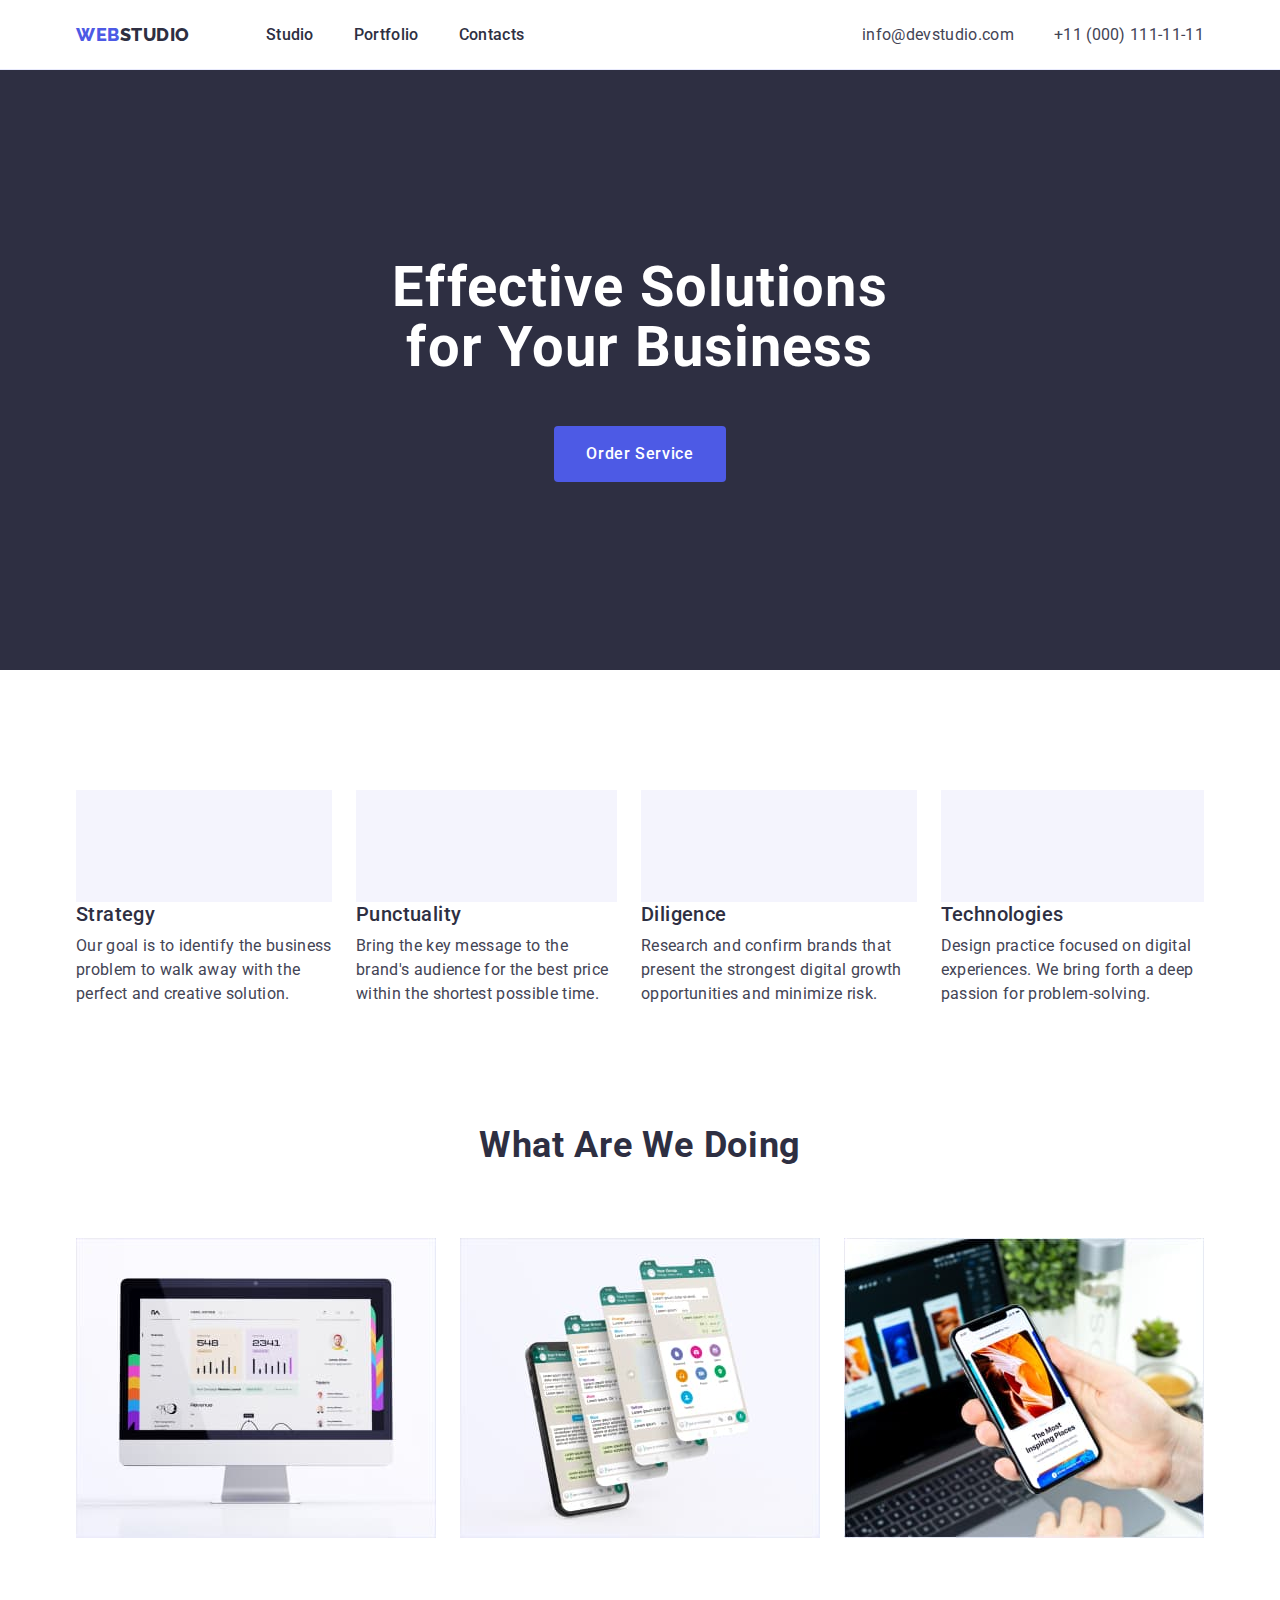
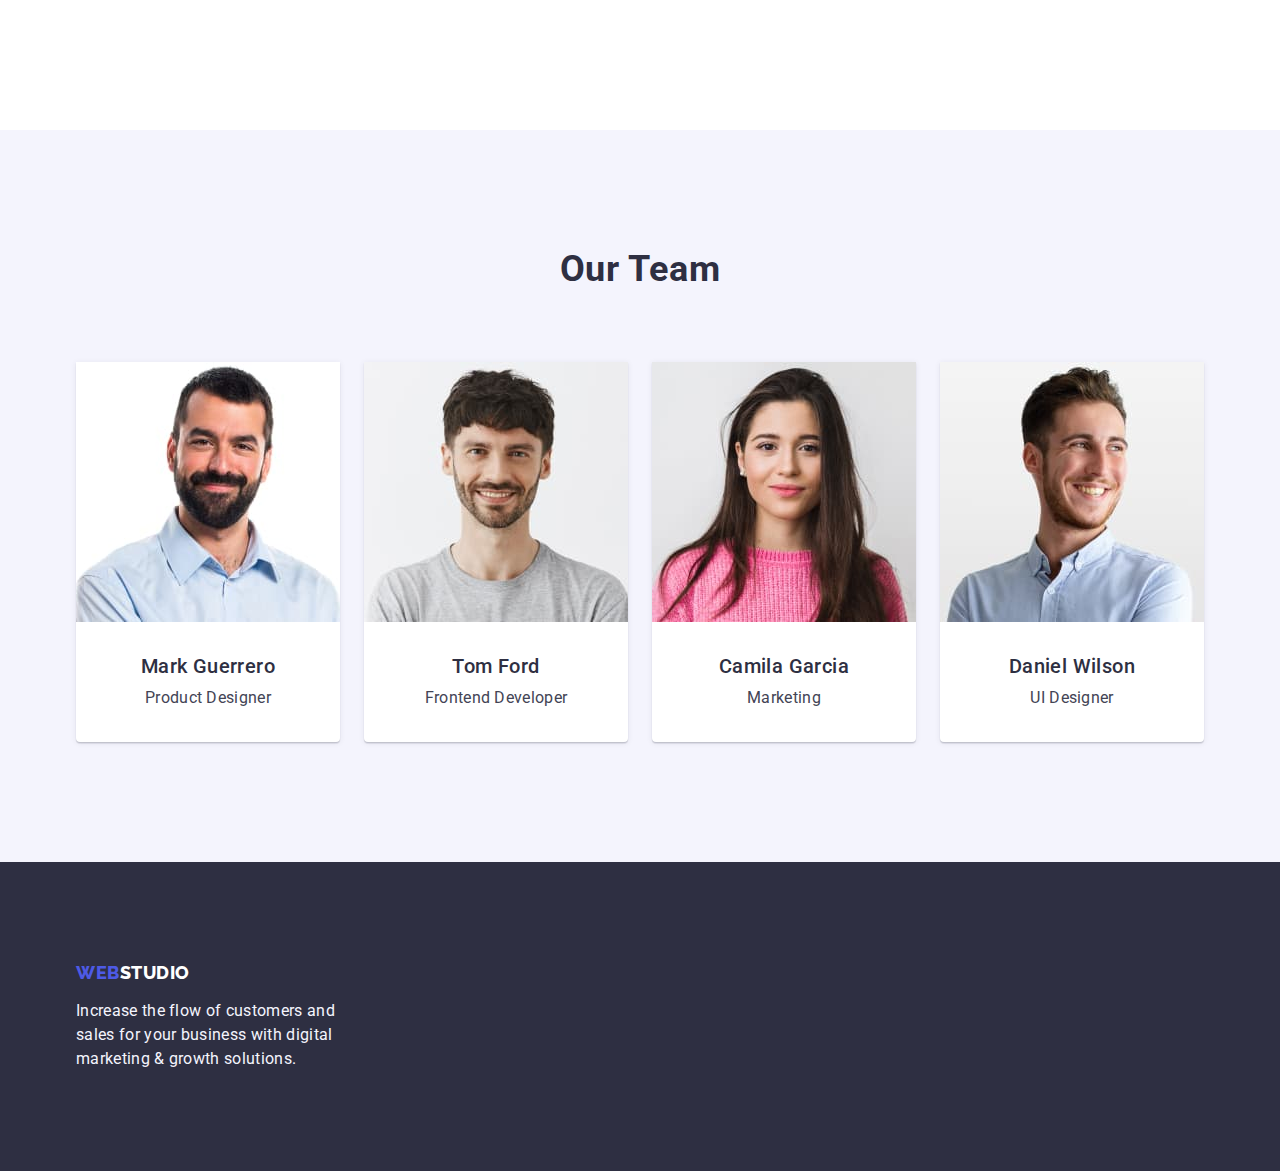
==== index.html @ 7a39d85d "Initial commit" ====
<!DOCTYPE html>
<html lang="en">
  <head>
    <meta charset="UTF-8" />
    <meta http-equiv="X-UA-Compatible" content="IE=edge" />
    <meta name="viewport" content="width=device-width, initial-scale=1.0" />
    <title>Document</title>
    <link rel="preconnect" href="https://fonts.googleapis.com" />
    <link rel="preconnect" href="https://fonts.gstatic.com" crossorigin />
    <link
      href="https://fonts.googleapis.com/css2?family=Raleway:wght@800&family=Roboto:wght@400;500;700&display=swap"
      rel="stylesheet"
    />
    <link
      rel="stylesheet"
      href="https://cdnjs.cloudflare.com/ajax/libs/modern-normalize/1.1.0/modern-normalize.min.css"
    />
    <link rel="stylesheet" href="./CSS/style.css" />
  </head>
  <body>
    <header class="header">
      <div class="container main-nav">
        <nav class="header-navigation">
          <a class="header-logo link" href="./index.html"
            >WEB<span class="logo-half">STUDIO</span></a
          >
          <ul class="site-nav list">
            <li class="item">
              <a class="header-link link" href="/">Studio</a>
            </li>
            <li class="item">
              <a class="header-link link" href="./portfolio.html">Portfolio</a>
            </li>
            <li class="item">
              <a class="header-link link" href="/">Contacts</a>
            </li>
          </ul>
        </nav>
        <address class="address">
          <ul class="contact-nav list">
            <li>
              <a class="address-link link" href="mailto:info@devstudio.com"
                >info@devstudio.com</a
              >
            </li>
            <li>
              <a class="address-link link" href="tel:+110001111111"
                >+11 (000) 111-11-11</a
              >
            </li>
          </ul>
        </address>
      </div>
    </header>
    <main>
      <section class="heros">
        <h1 class="heros-title">
          Effective Solutions <br />
          for Your Business
        </h1>
        <button class="heros-button" type="button">Order Service</button>
      </section>
      <section class="section-advantages">
        <div class="container">
          <h2 class="section-advantages-title">Our advantages</h2>
          <ul class="advantages-list list">
            <li class="advanced-box">
              <div class="title-box"></div>
              <h3 class="section-global-subtitle">Strategy</h3>
              <p class="section-global-text">
                Our goal is to identify the business problem to walk away with
                the perfect and creative solution.
              </p>
            </li>
            <li class="advanced-box">
              <div class="title-box"></div>
              <h3 class="section-global-subtitle">Punctuality</h3>
              <p class="section-global-text">
                Bring the key message to the brand's audience for the best price
                within the shortest possible time.
              </p>
            </li>
            <li class="advanced-box">
              <div class="title-box"></div>
              <h3 class="section-global-subtitle">Diligence</h3>
              <p class="section-global-text">
                Research and confirm brands that present the strongest digital
                growth opportunities and minimize risk.
              </p>
            </li>
            <li class="advanced-box">
              <div class="title-box"></div>
              <h3 class="section-global-subtitle">Technologies</h3>
              <p class="section-global-text">
                Design practice focused on digital experiences. We bring forth a
                deep passion for problem-solving.
              </p>
            </li>
          </ul>
        </div>
      </section>
      <section class="section-works">
        <div class="container">
          <h2 class="section-global-title">What Are We Doing</h2>
          <ul class="filters-button list link">
            <li>
              <a href="./index.html">
                <img
                  class="img-size"
                  src="./images/image1.jpg"
                  alt="Comruter"
                  width="360"
                  height="300"
                />
              </a>
            </li>
            <li>
              <a href="./index.html"
                ><img
                  class="img-size"
                  src="./images/image2.jpg"
                  alt="Smartphone"
                  width="360"
                  height="300"
                />
              </a>
            </li>
            <li>
              <a href="./index.html"
                ><img
                  class="img-size"
                  src="./images/image3.jpg"
                  alt="Conect"
                  width="360"
                  height="300"
                />
              </a>
            </li>
          </ul>
        </div>
      </section>
      <section class="section-team">
        <div class="container">
          <h2 class="section-global-title">Our Team</h2>
          <ul class="team-box list">
            <li class="team-cards">
              <img
                class="img-size"
                src="./images/foto1.jpg"
                alt="Photo Mark Guerrero"
                width="264"
                height="260"
              />
              <div class="team-name">
                <h3 class="section-global-subtitle">Mark Guerrero</h3>
                <p class="section-global-text">Product Designer</p>
              </div>
            </li>
            <li class="team-cards">
              <img
                class="img-size"
                src="./images/foto2.jpg"
                alt="Photo Tom Ford"
                width="264"
                height="260"
              />
              <div class="team-name">
                <h3 class="section-global-subtitle">Tom Ford</h3>
                <p class="section-global-text">Frontend Developer</p>
              </div>
            </li>
            <li class="team-cards">
              <img
                class="img-size"
                src="./images/foto3.jpg"
                alt="Photo Camila Garcia"
                width="264"
                height="260"
              />
              <div class="team-name">
                <h3 class="section-global-subtitle">Camila Garcia</h3>
                <p class="section-global-text">Marketing</p>
              </div>
            </li>
            <li class="team-cards">
              <img
                class="img-size"
                src="./images/foto4.jpg"
                alt="Photo Daniel Wilson"
                width="264"
                height="260"
              />
              <div class="team-name">
                <h3 class="section-global-subtitle">Daniel Wilson</h3>
                <p class="section-global-text">UI Designer</p>
              </div>
            </li>
          </ul>
        </div>
      </section>
    </main>
    <footer class="footer">
      <div class="box-footer container">
        <a class="footer-logo link" href="./index.html"
          >WEB<span class="logo-half-footer">STUDIO</span></a
        >
        <p class="footer-text">
          Increase the flow of customers and sales for your business with
          digital marketing & growth solutions.
        </p>
      </div>
    </footer>
  </body>
</html>
---- CSS/style.css ----
:root {
    --Primary-Brand: #4D5AE5;
    --Pressed-state: #404bbf;
    --Dark: #2e2f42;
    --Success: #31d0aa;
    --Text: #434455;
    --Subtle-Text: #8e8f99;
    --Accent: #e7e9fc;
    --Light: #f4f4fd;
    --White-background: #ffffff;
    --ModalModal-background: #fcfcfc;
}

*,
*::before,
*::after {
    box-sizing: border-box;
}

img {
    display: block;
    max-width: 100%;
    height: auto;
}

h1,
h2,
h3,
h4,
h5,
h6,
p,
ul {
    padding: 0;
    margin: 0;
}

body {
    font-family: "roboto", sans-serif;

    color: var(--Text);
    background-color: var(--White-background);

}





.container {
    max-width: 1158px;
    padding-left: 15px;
    padding-right: 15px;
    margin: 0 auto;
    /* outline: 2px solid tomato; */
}

.list {
    list-style: none;
    text-decoration: none;
    padding: 0;
    margin: 0;

}

.link {
    text-decoration: none;
}

/* Логотип */

.header-logo {
    color: var(--Primary-Brand);

    font-family: "Raleway", sans-serif;
    font-weight: 800;
    font-size: 18px;
    line-height: 1.17;
    letter-spacing: 0.03em;
    text-transform: uppercase;
    padding-top: 24px;
    padding-bottom: 24px;
}

.logo-half {
    color: var(--Dark);
}

.logo-half-footer {
    color: var(--White-background);
}

/* Навігація */
.site-nav .header-link {
    color: var(--Dark);

    font-family: Roboto;
    font-size: 16px;
    font-weight: 500;
    line-height: 1.5;
    letter-spacing: 0.02em;
}

.site-nav .item:not(:last-child) {
    margin-right: 40px;
}

.site-nav .item {
    display: block;

}

.contact-nav {
    display: flex;
    gap: 40px;

}

.main-nav {
    display: flex;
    align-items: center;
    /* justify-content: space-between; */
}

.header-navigation {
    display: flex;
    align-items: center;
}

.header {
    border-bottom: 1px solid var(--Accent);
}

.header-link {
    padding-top: 24px;
    padding-bottom: 24px;
}

.header-link:focus,
.header-link:hover {
    color: var(--Pressed-state);

    font-size: 16px;
    line-height: 1.5;
}

.site-nav {
    display: flex;
    margin-left: 76px;
}

.address {
    font-style: normal;
    margin-left: auto;
}

.address-link {
    padding-bottom: 24px;
    padding-top: 24px;

    color: var(--Text);

    font-size: 16px;
    line-height: 1.5;
    letter-spacing: 0.02em;
    font-style: normal;
}

.address-link:hover,
.address-link:focus {
    color: var(--Pressed-state);

    font-size: 16px;
    line-height: 1.5;
}

/* Heros */

.heros {
    padding-top: 188px;
    padding-bottom: 188px;
    text-align: center;
    background-color: var(--Dark);
}

.heros-title {
    /* padding: 188px 472px 292px; */
    margin-top: 0;
    margin-bottom: 48px;
    min-width: 496px;

    color: #FFFFFF;

    font-weight: 700;
    font-size: 56px;
    line-height: 1.07;
    text-align: center;
    letter-spacing: 0.02em;

}

.heros-button {
    display: inline-block;
    padding: 16px 32px;
    border-radius: 4px;
    border: none;
    min-width: 169px;
    text-align: center;
    color: var(--White-background);
    background-color: var(--Primary-Brand);

    font-family: Roboto, sans-serif;
    font-size: 16px;
    font-weight: 500;
    line-height: 1.5;
    letter-spacing: 0.04em;
}

.heros-button:hover,
.heros-button:focus {
    background-color: var(--Pressed-state);
}

/* Наші переваги */

.section-advantages {
    padding-top: 120px;
    padding-bottom: 120px;
}

.section-advantages-title {
    position: absolute;
    width: 1px;
    height: 1px;
    margin: -1px;
    border: 0;
    padding: 0;

    white-space: nowrap;
    clip-path: inset(100%);
    clip: rect(0 0 0 0);
    overflow: hidden;
}

.section-global-subtitle {
    margin-top: 0;
    margin-bottom: 8px;

    color: var(--Dark);

    font-weight: 500;
    font-size: 20px;
    line-height: 1.2;
    letter-spacing: 0.02em;
}

.section-global-text {
    margin-top: 0;
    margin-bottom: 0px;
    font-size: 16px;
    line-height: 1.5;
    letter-spacing: 0.02em;
}

.section-team-prof {
    margin-top: 0;
    margin-bottom: 0px;

    font-size: 16px;
    line-height: 1.5;
    letter-spacing: 0.02em;
}

.advanced-box {
    width: calc((100%-72px)/4);
}

.title-box {
    height: 112px;
    background-color: var(--Light);

}

.advantages-list {
    display: flex;
    gap: 24px;
}

/* Наші роботи, портфоліо */

.section-works {
    padding-top: 0px;
    padding-bottom: 120px;
}

.section-global-title {
    margin-top: 0;
    margin-bottom: 72px;

    color: var(--Dark);

    font-weight: 700;
    font-size: 36px;
    line-height: 1.11;
    text-align: center;
    letter-spacing: 0.02em;

}

/* Наша команда */
.container-team {
    width: 1440px;
    padding-top: 120px;
    padding-bottom: 120px;
    margin-left: auto;
    margin-right: auto;
    outline: 2px solid tomato;
}

.section-team {
    padding-top: 120px;
    padding-bottom: 120px;
    background-color: var(--Light);
}

.team-cards {
    margin-right: 0;
    background-color: var(--White-background);
    box-shadow: 0px 1px 6px rgba(46, 47, 66, 0.08), 0px 1px 1px rgba(46, 47, 66, 0.16), 0px 2px 1px rgba(46, 47, 66, 0.08);
    border-radius: 0px 0px 4px 4px;
}

.team-name {
    padding: 32px 18px;
    text-align: center;
}

.container-footer {
    width: 1440px;
    margin-left: auto;
    margin-right: auto;
    outline: 2px solid tomato;
    padding-top: 100px;
    padding-bottom: 100px;
}

.footer-text {
    width: 264px;
    color: var(--Light);
    font-size: 16px;
    line-height: 1.5;
    letter-spacing: 0.02em;
    margin-bottom: 0;
    margin-top: 16px;
}

.footer {
    padding-top: 100px;
    padding-bottom: 100px;
    /* width: 1440px;
    margin-left: auto;
    margin-right: auto;
    outline: 2px solid tomato; */

    background-color: var(--Dark);
}

.footer-logo {
    color: var(--Primary-Brand);

    font-family: "Raleway", sans-serif;
    font-weight: 800;
    font-size: 18px;
    line-height: 1.17;
    letter-spacing: 0.03em;
    text-transform: uppercase;
}

/* Сайт Портфоліо */
.projects-button {
    padding: 12px 24px;
    color: var(--Primary-Brand);
    background-color: var(--Accent);
    border: 1px solid #E7E9FC;
    border-radius: 4px;

    font-family: 'Roboto';
    font-weight: 500;
    font-size: 16px;
    line-height: 1.5;
    letter-spacing: 0.04em;
}

.projects-button:hover,
.projects-button:focus {
    background-color: var(--Pressed-state);
    color: var(--White-background);
    border-radius: 4px;
    border: 1px solid var(--Pressed-state);
}

.filters-button {
    display: flex;
    gap: 24px;
    justify-content: center;
    margin-bottom: 72px;
}

.projects-item {
    display: flex;
    flex-wrap: wrap;
    gap: 48px 24px;
}

.product-cards {
    margin-right: 0;
    background-color: var(--White-background);
}


.section-projects {
    padding-top: 100px;
    padding-bottom: 120px;
}



.team-box {
    display: flex;
    gap: 24px;
    /* justify-content: center; */

}

.card-box {
    padding: 32px 16px;
    border: 1px solid var(--Accent);
    border-top: none;
}
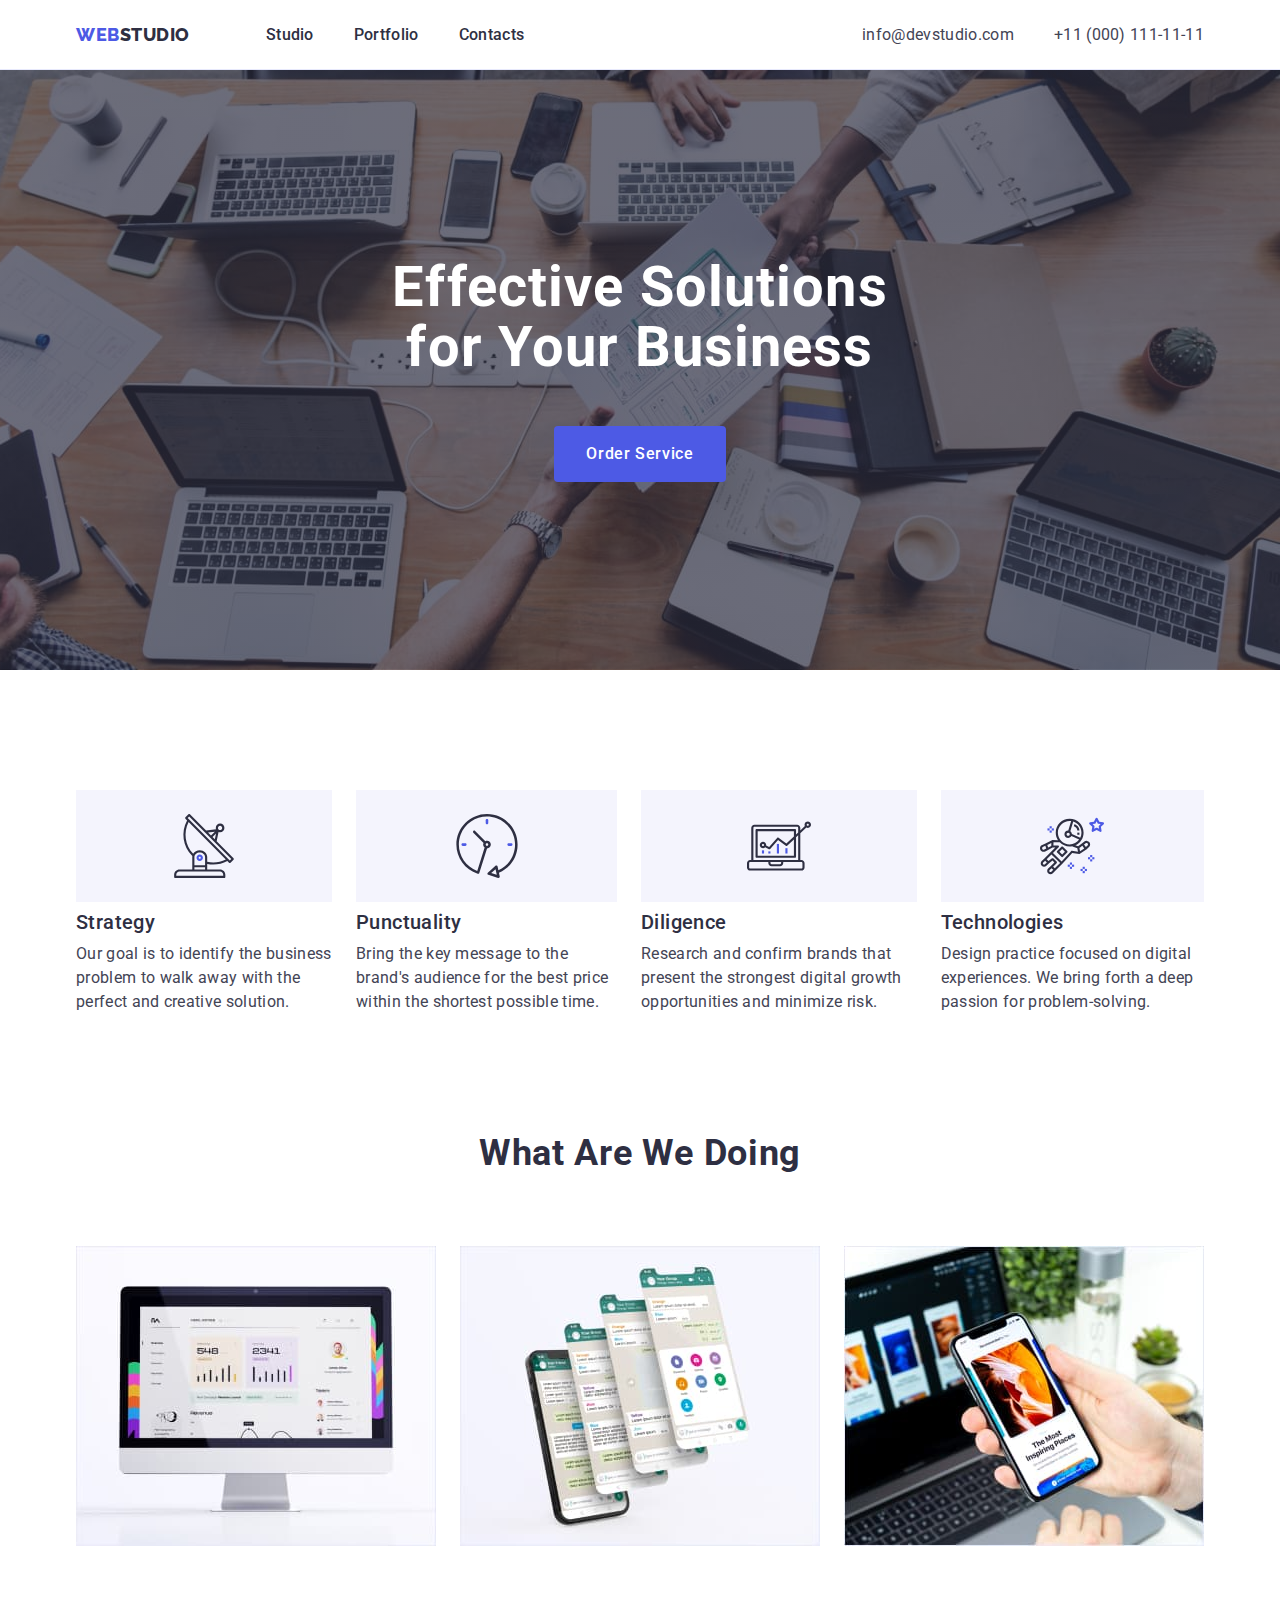
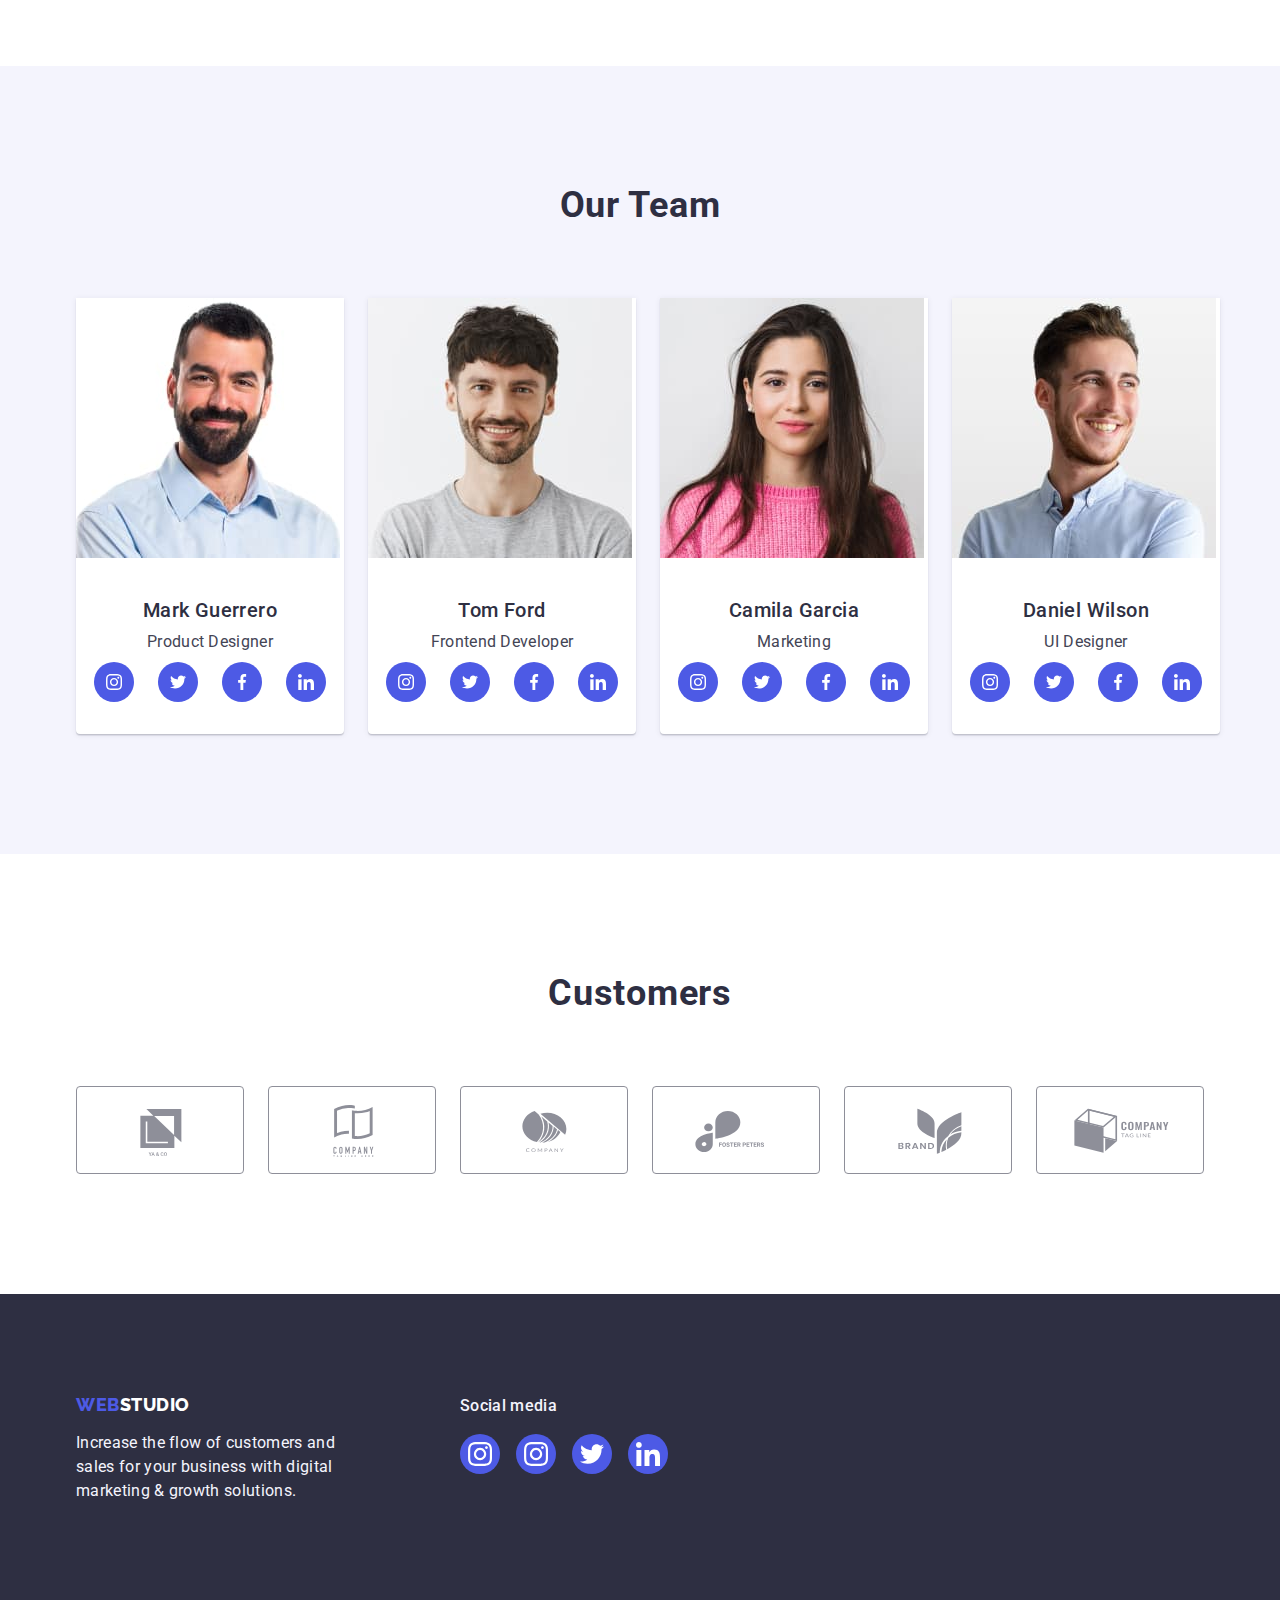
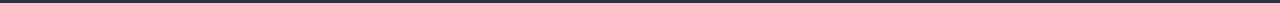
==== commit 0bcc03bf: "End" ====
--- a/index.html
+++ b/index.html
@@ -53,7 +53,7 @@
       </div>
     </header>
     <main>
-      <section class="heros">
+      <section class="heros heros-background">
         <h1 class="heros-title">
           Effective Solutions <br />
           for Your Business
@@ -64,32 +64,28 @@
         <div class="container">
           <h2 class="section-advantages-title">Our advantages</h2>
           <ul class="advantages-list list">
-            <li class="advanced-box">
-              <div class="title-box"></div>
+            <li class="advanced-box icon-antena">
               <h3 class="section-global-subtitle">Strategy</h3>
               <p class="section-global-text">
                 Our goal is to identify the business problem to walk away with
                 the perfect and creative solution.
               </p>
             </li>
-            <li class="advanced-box">
-              <div class="title-box"></div>
+            <li class="advanced-box icon-clock">
               <h3 class="section-global-subtitle">Punctuality</h3>
               <p class="section-global-text">
                 Bring the key message to the brand's audience for the best price
                 within the shortest possible time.
               </p>
             </li>
-            <li class="advanced-box">
-              <div class="title-box"></div>
+            <li class="advanced-box icon-computer">
               <h3 class="section-global-subtitle">Diligence</h3>
               <p class="section-global-text">
                 Research and confirm brands that present the strongest digital
                 growth opportunities and minimize risk.
               </p>
             </li>
-            <li class="advanced-box">
-              <div class="title-box"></div>
+            <li class="advanced-box icon-astronaut">
               <h3 class="section-global-subtitle">Technologies</h3>
               <p class="section-global-text">
                 Design practice focused on digital experiences. We bring forth a
@@ -154,6 +150,36 @@
               <div class="team-name">
                 <h3 class="section-global-subtitle">Mark Guerrero</h3>
                 <p class="section-global-text">Product Designer</p>
+                <ul class="list social">
+                  <li class="team-icon">
+                    <a class="team-icon-soc link" href="">
+                      <svg class="social-icon" width="16" height="16">
+                        <use href="./images/icons.svg#icon-instagram-2"></use>
+                      </svg>
+                    </a>
+                  </li>
+                  <li class="team-icon">
+                    <a class="team-icon-soc link" href="">
+                      <svg class="social-icon" width="16px" height="16px">
+                        <use href="./images/icons.svg#icon-twitter-1"></use>
+                      </svg>
+                    </a>
+                  </li>
+                  <li class="team-icon">
+                    <a class="team-icon-soc link" href="">
+                      <svg class="social-icon" width="16" height="16">
+                        <use href="./images/icons.svg#icon-facebook-1"></use>
+                      </svg>
+                    </a>
+                  </li>
+                  <li class="team-icon">
+                    <a class="team-icon-soc link" href="">
+                      <svg class="social-icon" width="16" height="16">
+                        <use href="./images/icons.svg#icon-linkedin-1"></use>
+                      </svg>
+                    </a>
+                  </li>
+                </ul>
               </div>
             </li>
             <li class="team-cards">
@@ -167,6 +193,36 @@
               <div class="team-name">
                 <h3 class="section-global-subtitle">Tom Ford</h3>
                 <p class="section-global-text">Frontend Developer</p>
+                <ul class="list social">
+                  <li class="team-icon">
+                    <a class="team-icon-soc link" href="">
+                      <svg class="social-icon" width="16" height="16">
+                        <use href="./images/icons.svg#icon-instagram-2"></use>
+                      </svg>
+                    </a>
+                  </li>
+                  <li class="team-icon">
+                    <a class="team-icon-soc link" href="">
+                      <svg class="social-icon" width="16px" height="16px">
+                        <use href="./images/icons.svg#icon-twitter-1"></use>
+                      </svg>
+                    </a>
+                  </li>
+                  <li class="team-icon">
+                    <a class="team-icon-soc link" href="">
+                      <svg class="social-icon" width="16" height="16">
+                        <use href="./images/icons.svg#icon-facebook-1"></use>
+                      </svg>
+                    </a>
+                  </li>
+                  <li class="team-icon">
+                    <a class="team-icon-soc link" href="">
+                      <svg class="social-icon" width="16" height="16">
+                        <use href="./images/icons.svg#icon-linkedin-1"></use>
+                      </svg>
+                    </a>
+                  </li>
+                </ul>
               </div>
             </li>
             <li class="team-cards">
@@ -180,6 +236,36 @@
               <div class="team-name">
                 <h3 class="section-global-subtitle">Camila Garcia</h3>
                 <p class="section-global-text">Marketing</p>
+                <ul class="list social">
+                  <li class="team-icon">
+                    <a class="team-icon-soc link" href="">
+                      <svg class="social-icon" width="16" height="16">
+                        <use href="./images/icons.svg#icon-instagram-2"></use>
+                      </svg>
+                    </a>
+                  </li>
+                  <li class="team-icon">
+                    <a class="team-icon-soc link" href="">
+                      <svg class="social-icon" width="16px" height="16px">
+                        <use href="./images/icons.svg#icon-twitter-1"></use>
+                      </svg>
+                    </a>
+                  </li>
+                  <li class="team-icon">
+                    <a class="team-icon-soc link" href="">
+                      <svg class="social-icon" width="16" height="16">
+                        <use href="./images/icons.svg#icon-facebook-1"></use>
+                      </svg>
+                    </a>
+                  </li>
+                  <li class="team-icon">
+                    <a class="team-icon-soc link" href="">
+                      <svg class="social-icon" width="16" height="16">
+                        <use href="./images/icons.svg#icon-linkedin-1"></use>
+                      </svg>
+                    </a>
+                  </li>
+                </ul>
               </div>
             </li>
             <li class="team-cards">
@@ -193,21 +279,135 @@
               <div class="team-name">
                 <h3 class="section-global-subtitle">Daniel Wilson</h3>
                 <p class="section-global-text">UI Designer</p>
+                <ul class="list social">
+                  <li class="team-icon">
+                    <a class="team-icon-soc link" href="">
+                      <svg class="social-icon" width="16" height="16">
+                        <use href="./images/icons.svg#icon-instagram-2"></use>
+                      </svg>
+                    </a>
+                  </li>
+                  <li class="team-icon">
+                    <a class="team-icon-soc link" href="">
+                      <svg class="social-icon" width="16px" height="16px">
+                        <use href="./images/icons.svg#icon-twitter-1"></use>
+                      </svg>
+                    </a>
+                  </li>
+                  <li class="team-icon">
+                    <a class="team-icon-soc link" href="">
+                      <svg class="social-icon" width="16" height="16">
+                        <use href="./images/icons.svg#icon-facebook-1"></use>
+                      </svg>
+                    </a>
+                  </li>
+                  <li class="team-icon">
+                    <a class="team-icon-soc link" href="">
+                      <svg class="social-icon" width="16" height="16">
+                        <use href="./images/icons.svg#icon-linkedin-1"></use>
+                      </svg>
+                    </a>
+                  </li>
+                </ul>
               </div>
+            </li>
+          </ul>
+        </div>
+      </section>
+      <section class="section-customers">
+        <div class="container">
+          <h2 class="section-global-title">Customers</h2>
+          <ul class="customers-list list">
+            <li class="customers-item">
+              <a class="customers-icon" href="">
+                <svg class="customers-link" width="104" height="56">
+                  <use href="./images/icons.svg#icon-Logo"></use>
+                </svg>
+              </a>
+            </li>
+            <li class="customers-item">
+              <a class="customers-icon" href="">
+                <svg class="customers-link" width="104" height="56">
+                  <use href="./images/icons.svg#icon-Logo-1"></use>
+                </svg>
+              </a>
+            </li>
+            <li class="customers-item">
+              <a class="customers-icon" href="">
+                <svg class="customers-link" width="104" height="56">
+                  <use href="./images/icons.svg#icon-Logo-2"></use>
+                </svg>
+              </a>
+            </li>
+            <li class="customers-item">
+              <a class="customers-icon" href="">
+                <svg class="customers-link" width="104" height="56">
+                  <use href="./images/icons.svg#icon-Logo-3"></use>
+                </svg>
+              </a>
+            </li>
+            <li class="customers-item">
+              <a class="customers-icon" href="">
+                <svg class="customers-link" width="104" height="56">
+                  <use href="./images/icons.svg#icon-Logo-4"></use>
+                </svg>
+              </a>
+            </li>
+            <li class="customers-item">
+              <a class="customers-icon" href="">
+                <svg class="customers-link" width="104" height="56">
+                  <use href="./images/icons.svg#icon-Logo-5"></use>
+                </svg>
+              </a>
             </li>
           </ul>
         </div>
       </section>
     </main>
     <footer class="footer">
-      <div class="box-footer container">
-        <a class="footer-logo link" href="./index.html"
-          >WEB<span class="logo-half-footer">STUDIO</span></a
-        >
-        <p class="footer-text">
-          Increase the flow of customers and sales for your business with
-          digital marketing & growth solutions.
-        </p>
+      <div class="container box-footer">
+        <div>
+          <a class="footer-logo link" href="./index.html"
+            >WEB<span class="logo-half-footer">STUDIO</span></a
+          >
+          <p class="footer-text">
+            Increase the flow of customers and sales for your business with
+            digital marketing & growth solutions.
+          </p>
+        </div>
+        <div class="footer-media">
+          <p class="footer-hide">Social media</p>
+          <ul class="footer-list list">
+            <li class="footer-item">
+              <a class="footer-icon link" href="">
+                <svg class="footer-social" width="24" height="24">
+                  <use href="./images/icons.svg#icon-instagram-2"></use>
+                </svg>
+              </a>
+            </li>
+            <li class="footer-item">
+              <a class="footer-icon link" href="">
+                <svg class="footer-social" width="24" height="24">
+                  <use href="./images/icons.svg#icon-instagram-2"></use>
+                </svg>
+              </a>
+            </li>
+            <li class="footer-item">
+              <a class="footer-icon link" href="">
+                <svg class="footer-social" width="24" height="24">
+                  <use href="./images/icons.svg#icon-twitter-1"></use>
+                </svg>
+              </a>
+            </li>
+            <li class="footer-item">
+              <a class="footer-icon link" href="">
+                <svg class="footer-social" width="24" height="24">
+                  <use href="./images/icons.svg#icon-linkedin-1"></use>
+                </svg>
+              </a>
+            </li>
+          </ul>
+        </div>
       </div>
     </footer>
   </body>
--- a/CSS/style.css
+++ b/CSS/style.css
@@ -183,6 +183,21 @@
     background-color: var(--Dark);
 }
 
+.heros-background {
+    max-width: 1440px;
+    max-height: 600px;
+    margin-left: auto;
+    margin-right: auto;
+    background-image: linear-gradient(to right,
+            rgba(46, 47, 66, 0.7),
+            rgba(46, 47, 66, 0.7)),
+        url(../images/people_office.jpg);
+    background-repeat: no-repeat;
+    background-position: center;
+    background-size: cover;
+
+}
+
 .heros-title {
     /* padding: 188px 472px 292px; */
     margin-top: 0;
@@ -214,6 +229,7 @@
     font-weight: 500;
     line-height: 1.5;
     letter-spacing: 0.04em;
+    cursor: pointer;
 }
 
 .heros-button:hover,
@@ -243,7 +259,7 @@
 }
 
 .section-global-subtitle {
-    margin-top: 0;
+    margin-top: 8px;
     margin-bottom: 8px;
 
     color: var(--Dark);
@@ -275,18 +291,40 @@
     width: calc((100%-72px)/4);
 }
 
-.title-box {
+.advanced-box::before {
+    display: block;
+    content: "";
     height: 112px;
+
+    background-size: 64px;
+    background-repeat: no-repeat;
+    background-position: center;
     background-color: var(--Light);
 
 }
 
+.icon-antena::before {
+    background-image: url(../images/antenna\ 1.svg);
+}
+
+.icon-clock::before {
+    background-image: url(../images/clock\ 1.svg);
+}
+
+.icon-computer::before {
+    background-image: url(../images/diagram\ 1.svg);
+}
+
+.icon-astronaut::before {
+    background-image: url(../images/astronaut\ 1.svg);
+}
+
 .advantages-list {
     display: flex;
     gap: 24px;
 }
 
-/* Наші роботи, портфоліо */
+/*____________________ Наші роботи, портфоліо */
 
 .section-works {
     padding-top: 0px;
@@ -323,6 +361,8 @@
     background-color: var(--Light);
 }
 
+/* _________________ Team ________ */
+
 .team-cards {
     margin-right: 0;
     background-color: var(--White-background);
@@ -335,13 +375,119 @@
     text-align: center;
 }
 
+.social {
+    display: flex;
+    justify-content: center;
+    margin-top: 8px;
+    gap: 24px;
+}
+
+.team-icon {
+    height: 40px;
+    width: 40px;
+}
+
+.team-icon-soc {
+    display: flex;
+    width: 100%;
+    height: 100%;
+    background-color: var(--Primary-Brand);
+    border-radius: 50%;
+    align-items: center;
+    justify-content: center;
+}
+
+.social-icon {
+    fill: #ffffff;
+}
+
+.team-icon-soc:hover,
+.team-icon-soc:focus {
+    background-color: var(--Pressed-state);
+}
+
+/* ------------- Pertners -------------- */
+.section-customers {
+    padding-top: 120px;
+    padding-bottom: 120px;
+}
+
+.customers-list {
+    display: flex;
+    flex-wrap: wrap;
+    gap: 24px;
+    /* justify-content: center; */
+}
+
+.customers-icon {
+    display: flex;
+    width: 168px;
+    height: 88px;
+    border: 1px solid var(--Subtle-Text);
+    border-radius: 4px;
+    justify-content: center;
+    align-items: center;
+    color: var(--Subtle-Text);
+}
+
+.customers-link {
+    fill: currentColor;
+}
+
+.customers-icon:hover,
+.customers-icon:focus {
+    color: var(--Pressed-state);
+    border: 1px solid var(--Pressed-state);
+}
+
+/* ____________ Footer _______________ */
 .container-footer {
     width: 1440px;
     margin-left: auto;
     margin-right: auto;
-    outline: 2px solid tomato;
+    /* outline: 2px solid tomato; */
     padding-top: 100px;
     padding-bottom: 100px;
+}
+
+.box-footer {
+    display: flex;
+    flex-wrap: wrap;
+}
+
+.footer-media {
+    margin-left: 120px;
+
+}
+
+.footer-list {
+    display: flex;
+    justify-content: center;
+    gap: 16px;
+}
+
+.footer-item {
+    width: 40px;
+    height: 40px;
+}
+
+.footer-icon {
+    display: flex;
+    width: 100%;
+    height: 100%;
+    background-color: var(--Primary-Brand);
+    border-radius: 50%;
+    align-items: center;
+    justify-content: center;
+}
+
+.footer-social {
+    fill: #ffffff;
+}
+
+.footer-icon:hover,
+.footer-icon:focus {
+    background-color: var(--Success);
 }
 
 .footer-text {
@@ -352,6 +498,15 @@
     letter-spacing: 0.02em;
     margin-bottom: 0;
     margin-top: 16px;
+}
+
+.footer-hide {
+    font-weight: 500;
+    font-size: 16px;
+    line-height: 24px;
+    letter-spacing: 0.02em;
+    color: var(--Light);
+    margin-bottom: 16px;
 }
 
 .footer {
@@ -403,6 +558,13 @@
     display: flex;
     gap: 24px;
     justify-content: center;
+
+}
+
+.filters-buttons {
+    display: flex;
+    gap: 24px;
+    justify-content: center;
     margin-bottom: 72px;
 }
 
@@ -436,4 +598,6 @@
     padding: 32px 16px;
     border: 1px solid var(--Accent);
     border-top: none;
-}+}
+
+.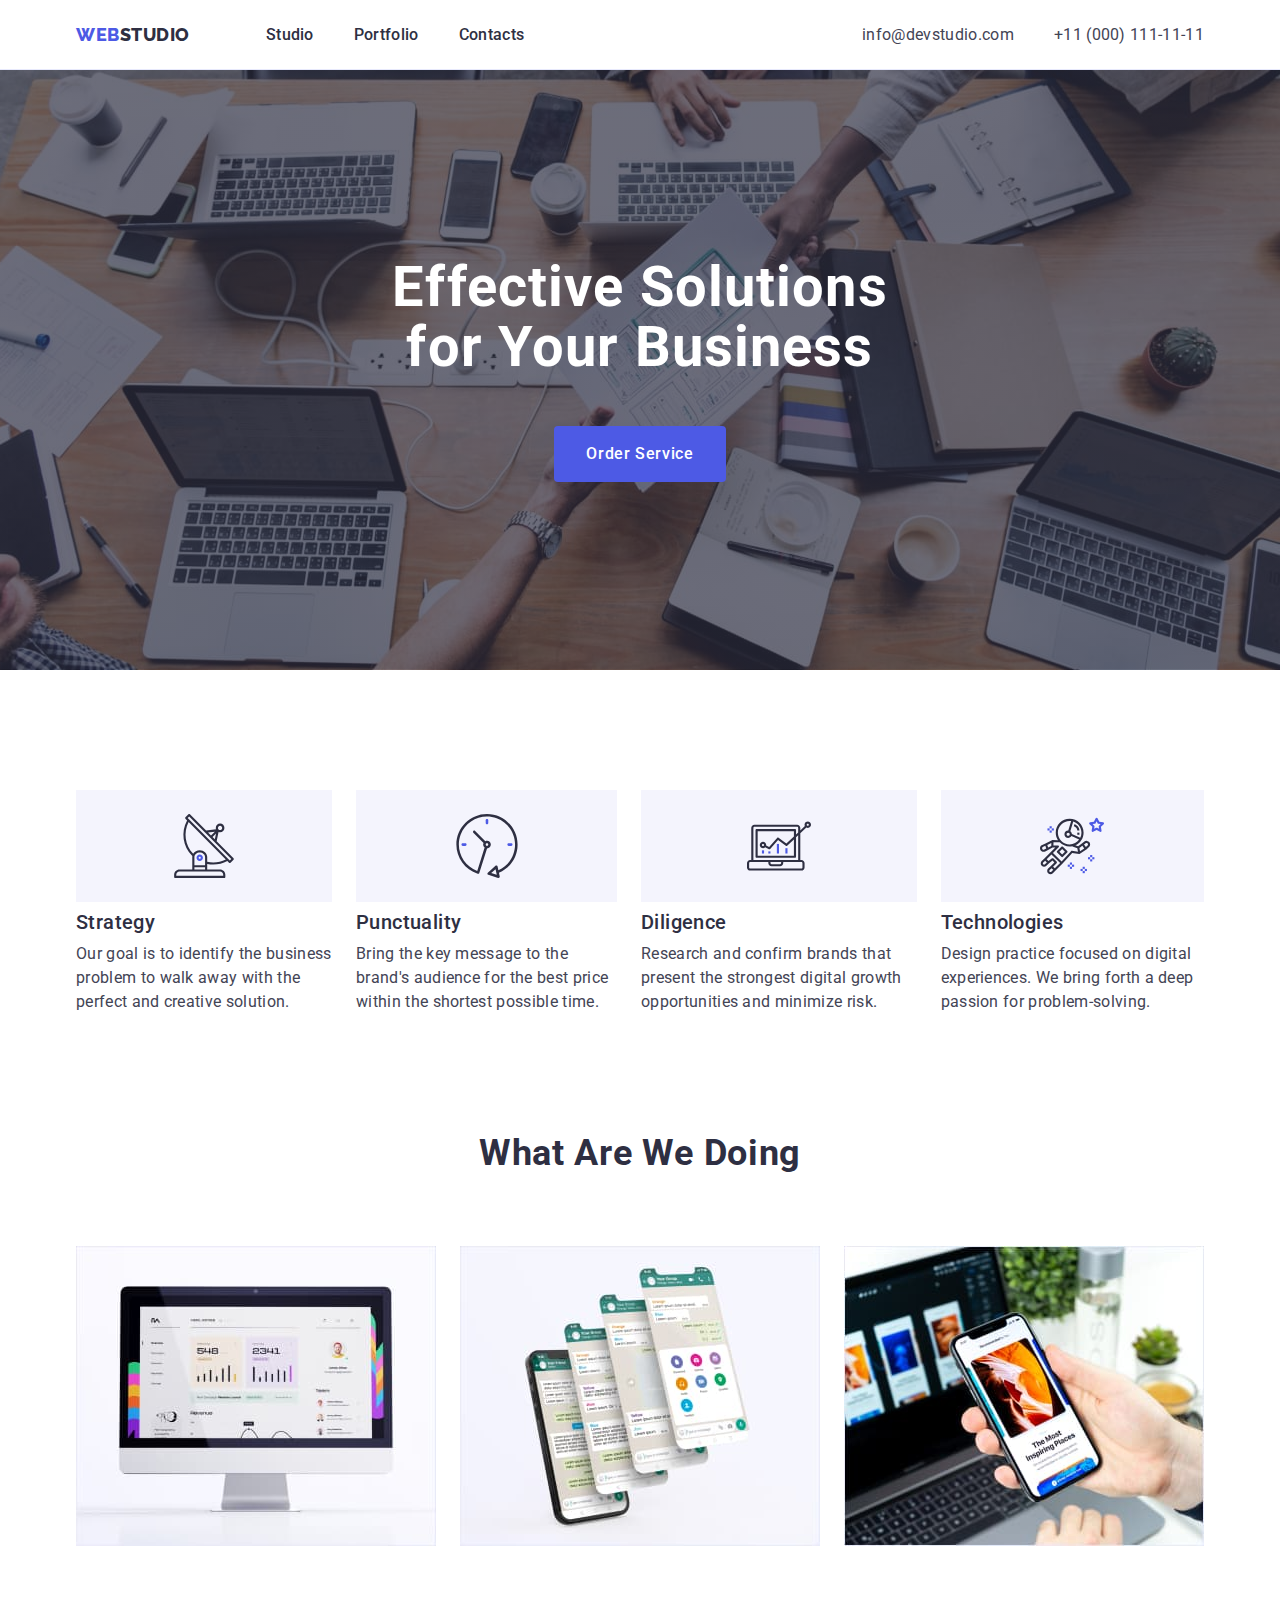
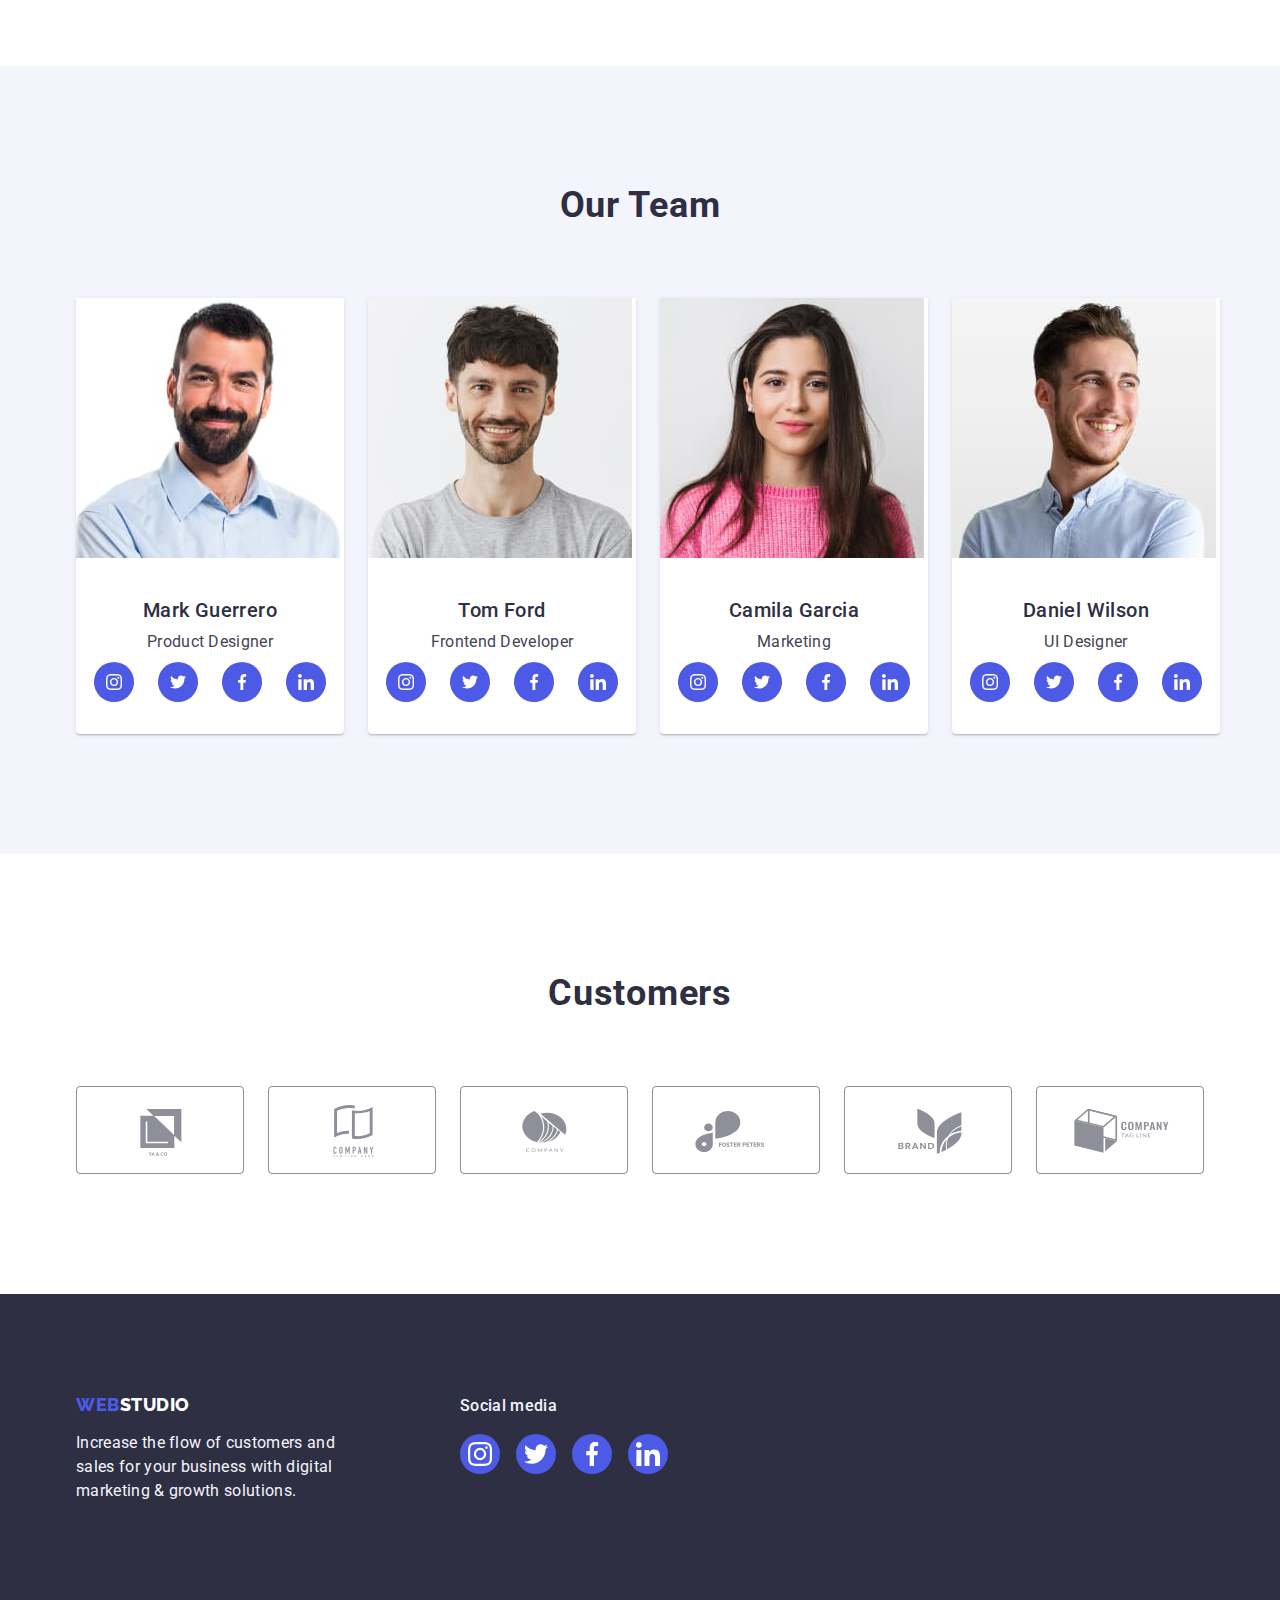
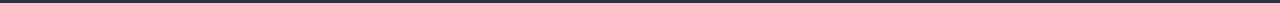
==== commit 4f1bbb79: "))" ====
--- a/index.html
+++ b/index.html
@@ -388,14 +388,14 @@
             <li class="footer-item">
               <a class="footer-icon link" href="">
                 <svg class="footer-social" width="24" height="24">
-                  <use href="./images/icons.svg#icon-instagram-2"></use>
+                  <use href="./images/icons.svg#icon-twitter-1"></use>
                 </svg>
               </a>
             </li>
             <li class="footer-item">
               <a class="footer-icon link" href="">
                 <svg class="footer-social" width="24" height="24">
-                  <use href="./images/icons.svg#icon-twitter-1"></use>
+                  <use href="./images/icons.svg#icon-facebook-1"></use>
                 </svg>
               </a>
             </li>
--- a/CSS/style.css
+++ b/CSS/style.css
@@ -598,6 +598,4 @@
     padding: 32px 16px;
     border: 1px solid var(--Accent);
     border-top: none;
-}
-
-.+}